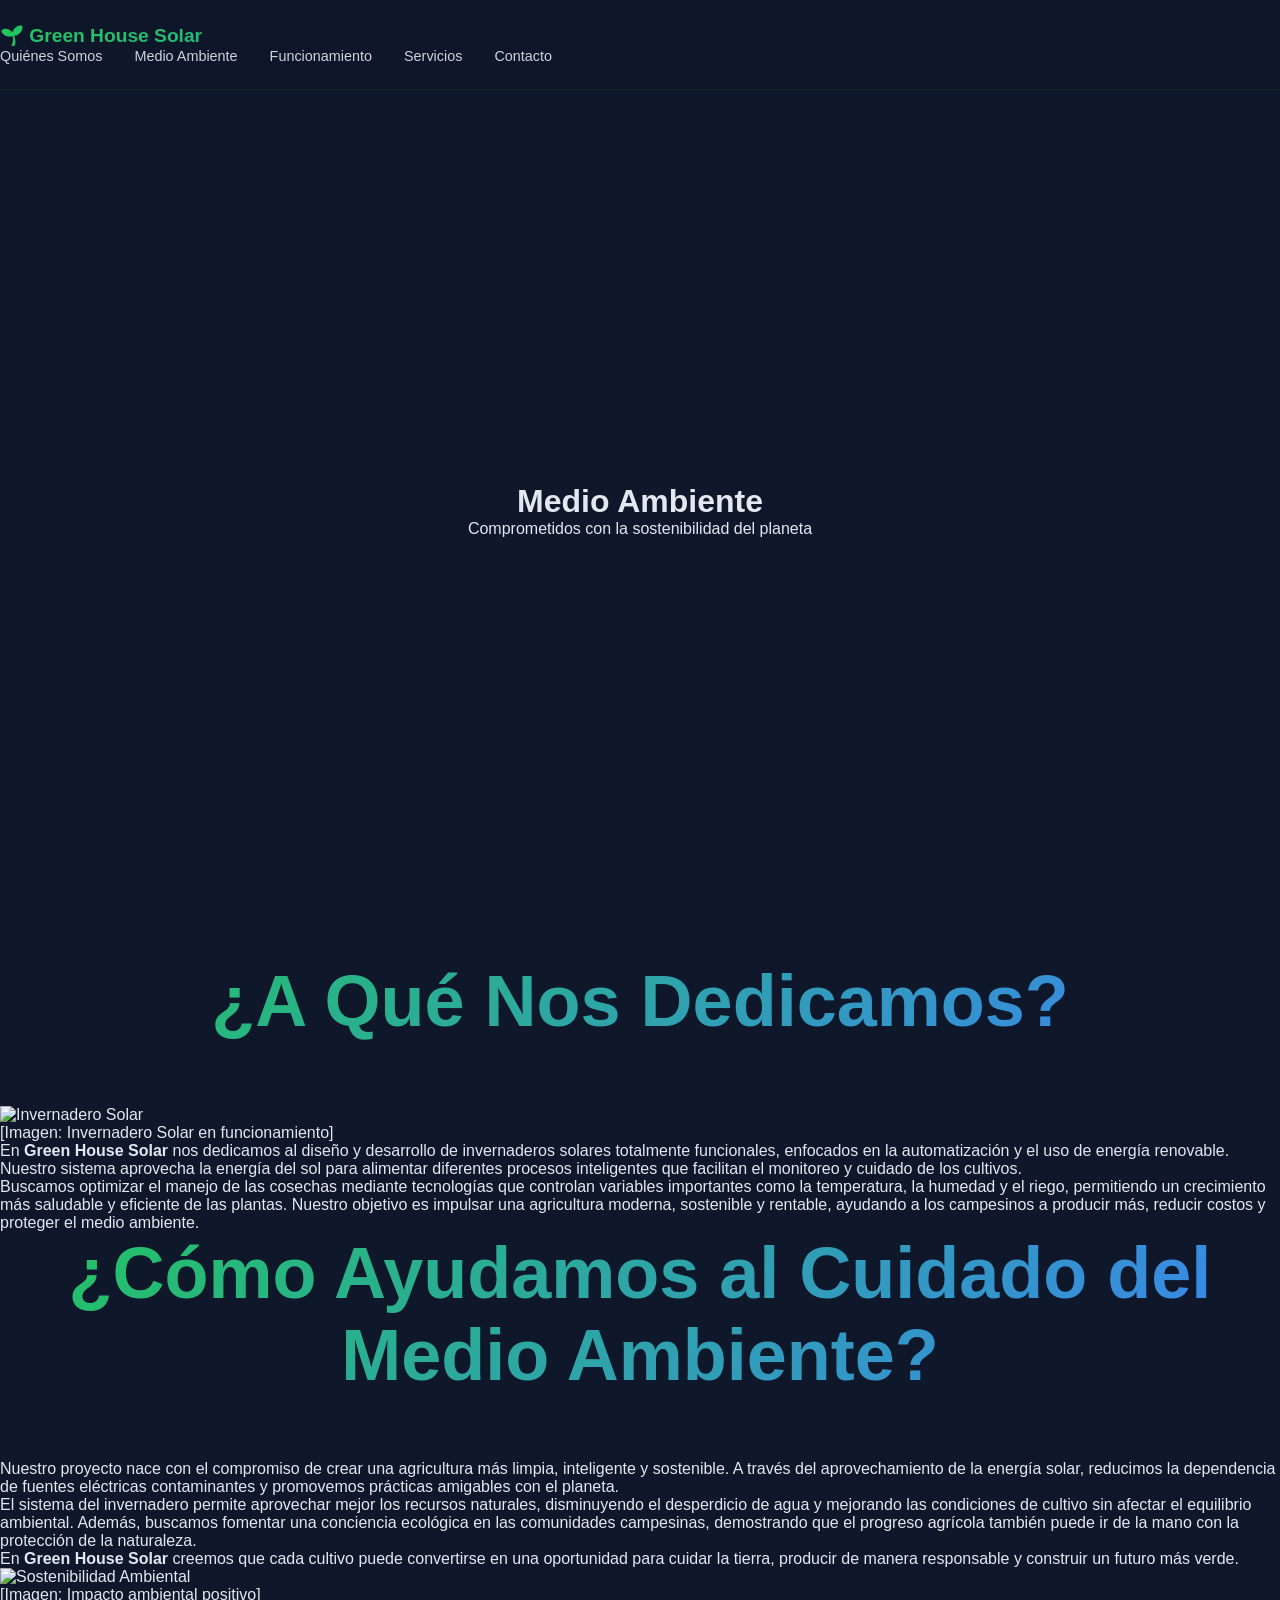
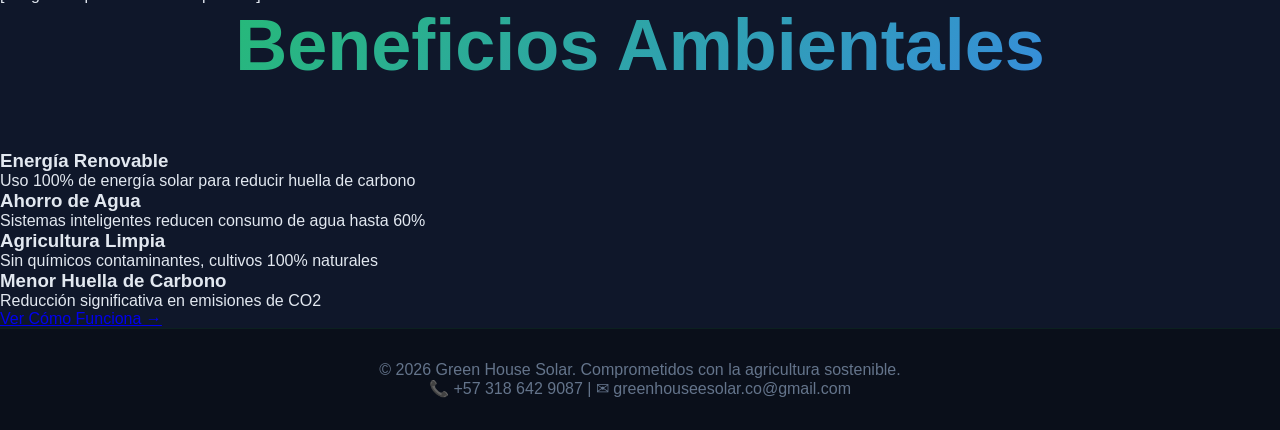
==== ambiente.html @ db1b5a1b "summary" ====
<!DOCTYPE html>
<html lang="es">
<head>
    <meta charset="UTF-8">
    <meta name="viewport" content="width=device-width, initial-scale=1.0">
    <title>Green House Solar - Medio Ambiente</title>
    <link rel="stylesheet" href="css/premium-style.css">
</head>
<body>
    <!-- Navbar -->
    <nav class="navbar">
        <div class="container">
            <div class="logo">🌱 Green House Solar</div>
            <ul class="nav-links">
                <li><a href="index.html">Quiénes Somos</a></li>
                <li><a href="ambiente.html" class="active">Medio Ambiente</a></li>
                <li><a href="funcionamiento.html">Funcionamiento</a></li>
                <li><a href="servicios.html">Servicios</a></li>
                <li><a href="contacto.html">Contacto</a></li>
            </ul>
        </div>
    </nav>

    <!-- Header -->
    <header class="hero">
        <div class="container">
            <div class="hero-content">
                <h1>Medio Ambiente</h1>
                <p class="tagline">Comprometidos con la sostenibilidad del planeta</p>
            </div>
        </div>
    </header>

    <!-- Sección Principal -->
    <main class="main-content">
        <!-- Sección 1: ¿A Qué Nos Dedicamos? -->
        <section class="section ambiente">
            <div class="container">
                <div class="section-title">
                    <h2>¿A Qué Nos Dedicamos?</h2>
                </div>
                
                <div class="content-grid">
                    <!-- Imagen -->
                    <div class="image-placeholder">
                        <img src="assets/invernadero-solar.jpg" alt="Invernadero Solar">
                        <p class="placeholder-text">[Imagen: Invernadero Solar en funcionamiento]</p>
                    </div>

                    <!-- Contenido -->
                    <div class="text-content">
                        <p>
                            En <strong>Green House Solar</strong> nos dedicamos al diseño y desarrollo de invernaderos solares 
                            totalmente funcionales, enfocados en la automatización y el uso de energía renovable. Nuestro sistema 
                            aprovecha la energía del sol para alimentar diferentes procesos inteligentes que facilitan el monitoreo 
                            y cuidado de los cultivos.
                        </p>
                        <p>
                            Buscamos optimizar el manejo de las cosechas mediante tecnologías que controlan variables importantes 
                            como la temperatura, la humedad y el riego, permitiendo un crecimiento más saludable y eficiente de 
                            las plantas. Nuestro objetivo es impulsar una agricultura moderna, sostenible y rentable, ayudando a 
                            los campesinos a producir más, reducir costos y proteger el medio ambiente.
                        </p>
                    </div>
                </div>
            </div>
        </section>

        <!-- Sección 2: Cuidado Ambiental -->
        <section class="section cuidado-ambiental">
            <div class="container">
                <div class="section-title">
                    <h2>¿Cómo Ayudamos al Cuidado del Medio Ambiente?</h2>
                </div>
                
                <div class="content-grid reverse">
                    <!-- Contenido -->
                    <div class="text-content">
                        <p>
                            Nuestro proyecto nace con el compromiso de crear una agricultura más limpia, inteligente y sostenible. 
                            A través del aprovechamiento de la energía solar, reducimos la dependencia de fuentes eléctricas 
                            contaminantes y promovemos prácticas amigables con el planeta.
                        </p>
                        <p>
                            El sistema del invernadero permite aprovechar mejor los recursos naturales, disminuyendo el desperdicio 
                            de agua y mejorando las condiciones de cultivo sin afectar el equilibrio ambiental. Además, buscamos 
                            fomentar una conciencia ecológica en las comunidades campesinas, demostrando que el progreso agrícola 
                            también puede ir de la mano con la protección de la naturaleza.
                        </p>
                        <p>
                            En <strong>Green House Solar</strong> creemos que cada cultivo puede convertirse en una oportunidad 
                            para cuidar la tierra, producir de manera responsable y construir un futuro más verde.
                        </p>
                    </div>

                    <!-- Imagen -->
                    <div class="image-placeholder">
                        <img src="assets/sostenibilidad.jpg" alt="Sostenibilidad Ambiental">
                        <p class="placeholder-text">[Imagen: Impacto ambiental positivo]</p>
                    </div>
                </div>
            </div>
        </section>

        <!-- Beneficios Ambientales -->
        <section class="section beneficios">
            <div class="container">
                <div class="section-title">
                    <h2>Beneficios Ambientales</h2>
                </div>
                
                <div class="benefits-grid">
                    <div class="benefit-card verde">
                        <h3>Energía Renovable</h3>
                        <p>Uso 100% de energía solar para reducir huella de carbono</p>
                    </div>
                    <div class="benefit-card azul">
                        <h3>Ahorro de Agua</h3>
                        <p>Sistemas inteligentes reducen consumo de agua hasta 60%</p>
                    </div>
                    <div class="benefit-card amarillo">
                        <h3>Agricultura Limpia</h3>
                        <p>Sin químicos contaminantes, cultivos 100% naturales</p>
                    </div>
                    <div class="benefit-card verde">
                        <h3>Menor Huella de Carbono</h3>
                        <p>Reducción significativa en emisiones de CO2</p>
                    </div>
                </div>
            </div>
        </section>

        <!-- CTA Button -->
        <section class="cta-section">
            <div class="container">
                <a href="funcionamiento.html" class="cta-button">Ver Cómo Funciona &rarr;</a>
            </div>
        </section>
    </main>

    <!-- Footer -->
    <footer class="footer">
        <div class="container">
            <p>&copy; 2026 Green House Solar. Comprometidos con la agricultura sostenible.</p>
            <p>&#128222; +57 318 642 9087 | &#9993; greenhouseesolar.co@gmail.com</p>
        </div>
    </footer>
</body>
</html>
---- css/premium-style.css ----
/* ============================================
   RESET Y BASE
   ============================================ */

* {
    margin: 0;
    padding: 0;
    box-sizing: border-box;
}

html {
    scroll-behavior: smooth;
}

body {
    font-family: 'Segoe UI', Tahoma, Geneva, Verdana, sans-serif;
    background-color: #0f172a;
    color: #e2e8f0;
    overflow-x: hidden;
}

:root {
    --color-verde: #22c55e;
    --color-azul: #3b82f6;
    --color-amarillo: #eab308;
    --dark-bg: #0f172a;
    --card-bg: rgba(30, 41, 59, 0.8);
}

/* ============================================
   GREENHOUSE 3D (Fijo)
   ============================================ */

.greenhouse-3d {
    position: fixed;
    right: 0;
    top: 50%;
    transform: translateY(-50%);
    width: 400px;
    height: 400px;
    z-index: 1;
    opacity: 0.15;
    pointer-events: none;
}

.greenhouse-container {
    position: relative;
    width: 100%;
    height: 100%;
}

.greenhouse-body {
    position: absolute;
    width: 250px;
    height: 300px;
    background: linear-gradient(135deg, var(--color-verde) 0%, var(--color-azul) 100%);
    border-radius: 50% 50% 0 0;
    left: 50%;
    top: 50%;
    transform: translate(-50%, -50%);
    opacity: 0.3;
}

/* Animación del invernadero con el scroll */
body.section-1 .greenhouse-3d { opacity: 0.05; }
body.section-2 .greenhouse-3d { opacity: 0.1; }
body.section-3 .greenhouse-3d { opacity: 0.15; }
body.section-4 .greenhouse-3d { opacity: 0.2; }
body.section-5 .greenhouse-3d { opacity: 0.25; }
body.section-6 .greenhouse-3d { opacity: 0.3; }
body.section-7 .greenhouse-3d { opacity: 0.35; }

/* ============================================
   NAVBAR
   ============================================ */

.navbar {
    position: fixed;
    top: 0;
    left: 0;
    width: 100%;
    padding: 1.5rem 0;
    background: rgba(15, 23, 42, 0.95);
    backdrop-filter: blur(10px);
    z-index: 999;
    border-bottom: 1px solid rgba(34, 197, 94, 0.1);
}

.nav-container {
    max-width: 1400px;
    margin: 0 auto;
    padding: 0 40px;
    display: flex;
    justify-content: space-between;
    align-items: center;
}

.logo {
    font-size: 1.2rem;
    font-weight: 700;
    background: linear-gradient(135deg, var(--color-verde), var(--color-azul));
    -webkit-background-clip: text;
    -webkit-text-fill-color: transparent;
    background-clip: text;
}

.nav-links {
    display: flex;
    list-style: none;
    gap: 2rem;
}

.nav-links a {
    color: #cbd5e1;
    text-decoration: none;
    font-size: 0.9rem;
    transition: color 0.3s ease;
    position: relative;
}

.nav-links a:hover {
    color: var(--color-verde);
}

.nav-links a::after {
    content: '';
    position: absolute;
    bottom: -5px;
    left: 0;
    width: 0;
    height: 2px;
    background: linear-gradient(90deg, var(--color-verde), var(--color-azul));
    transition: width 0.3s ease;
}

.nav-links a:hover::after {
    width: 100%;
}

/* ============================================
   HERO SECTION
   ============================================ */

.hero {
    position: relative;
    height: 100vh;
    display: flex;
    align-items: center;
    justify-content: center;
    overflow: hidden;
    margin-top: 60px;
}

.hero-background {
    position: absolute;
    top: 0;
    left: 0;
    width: 100%;
    height: 100%;
    z-index: 0;
}

.hero-video {
    position: absolute;
    width: 100%;
    height: 100%;
    object-fit: cover;
    opacity: 0.4;
}

.hero-overlay {
    position: absolute;
    width: 100%;
    height: 100%;
    background: radial-gradient(ellipse at center, rgba(34, 197, 94, 0.05) 0%, rgba(15, 23, 42, 0.9) 100%);
}

.particles {
    position: absolute;
    width: 100%;
    height: 100%;
    overflow: hidden;
}

.particle {
    position: absolute;
    width: 4px;
    height: 4px;
    background: var(--color-verde);
    border-radius: 50%;
    animation: float 8s infinite ease-in-out;
    opacity: 0.6;
}

@keyframes float {
    0%, 100% { transform: translateY(0px) translateX(0px); opacity: 0; }
    10% { opacity: 0.6; }
    90% { opacity: 0.6; }
    100% { transform: translateY(-100px) translateX(20px); opacity: 0; }
}

.hero-content {
    position: relative;
    z-index: 10;
    text-align: center;
    animation: fadeInUp 1s ease-out;
}

@keyframes fadeInUp {
    from {
        opacity: 0;
        transform: translateY(30px);
    }
    to {
        opacity: 1;
        transform: translateY(0);
    }
}

.hero-title {
    font-size: 5rem;
    font-weight: 900;
    background: linear-gradient(135deg, var(--color-verde), var(--color-azul), var(--color-amarillo));
    -webkit-background-clip: text;
    -webkit-text-fill-color: transparent;
    background-clip: text;
    margin-bottom: 1rem;
    text-shadow: 0 0 30px rgba(34, 197, 94, 0.2);
    letter-spacing: 2px;
}

.hero-subtitle {
    font-size: 1.5rem;
    color: #cbd5e1;
    margin-bottom: 2rem;
    max-width: 700px;
    margin-left: auto;
    margin-right: auto;
    font-weight: 300;
}

.hero-button {
    padding: 1rem 2.5rem;
    font-size: 1rem;
    background: linear-gradient(135deg, var(--color-verde), var(--color-azul));
    border: none;
    border-radius: 50px;
    color: white;
    font-weight: 600;
    cursor: pointer;
    transition: transform 0.3s ease, box-shadow 0.3s ease;
    box-shadow: 0 0 30px rgba(34, 197, 94, 0.3);
}

.hero-button:hover {
    transform: translateY(-3px);
    box-shadow: 0 0 50px rgba(34, 197, 94, 0.5);
}

/* ============================================
   QUIÉNES SOMOS SECTION
   ============================================ */

.quienes-section {
    min-height: 100vh;
    display: flex;
    align-items: center;
    justify-content: center;
    padding: 4rem 2rem;
    background: linear-gradient(180deg, #0f172a 0%, #1a1f3a 100%);
}

.quienes-container {
    max-width: 1400px;
    display: grid;
    grid-template-columns: 1fr 1fr;
    gap: 4rem;
    align-items: center;
}

.quienes-image {
    position: relative;
    height: 500px;
}

.greenhouse-img {
    width: 100%;
    height: 100%;
    object-fit: cover;
    border-radius: 10px;
    box-shadow: 0 0 40px rgba(34, 197, 94, 0.2);
}

.quienes-content {
    display: flex;
    flex-direction: column;
    gap: 2rem;
}

.question-box {
    padding: 2rem;
    background: rgba(30, 41, 59, 0.6);
    border-left: 4px solid var(--color-verde);
    border-radius: 8px;
    cursor: pointer;
    transition: all 0.3s ease;
    max-height: 0;
    overflow: hidden;
    opacity: 0.6;
}

.question-box.active {
    max-height: 500px;
    opacity: 1;
    background: rgba(34, 197, 94, 0.1);
    border-left-color: var(--color-azul);
}

.question-box h2 {
    font-size: 1.8rem;
    margin-bottom: 1rem;
    color: var(--color-verde);
}

.question-box p {
    line-height: 1.8;
    color: #cbd5e1;
}

/* ============================================
   MEDIO AMBIENTE SECTION (Ecosistema)
   ============================================ */

.ambiente-section {
    min-height: 100vh;
    display: flex;
    flex-direction: column;
    align-items: center;
    justify-content: center;
    padding: 4rem 2rem;
    background: linear-gradient(180deg, #1a1f3a 0%, #0f172a 100%);
}

.section-title {
    font-size: 3rem;
    font-weight: 700;
    background: linear-gradient(135deg, var(--color-verde), var(--color-azul));
    -webkit-background-clip: text;
    -webkit-text-fill-color: transparent;
    background-clip: text;
    margin-bottom: 4rem;
    text-align: center;
}

.ecosystem {
    position: relative;
    width: 600px;
    height: 600px;
    margin: 0 auto;
}

.ecosystem-center {
    position: absolute;
    top: 50%;
    left: 50%;
    transform: translate(-50%, -50%);
    width: 120px;
    height: 120px;
    background: rgba(34, 197, 94, 0.2);
    border: 2px solid var(--color-verde);
    border-radius: 50%;
    display: flex;
    align-items: center;
    justify-content: center;
    font-size: 3rem;
    z-index: 10;
    box-shadow: 0 0 30px rgba(34, 197, 94, 0.3);
    animation: pulse 2s infinite;
}

@keyframes pulse {
    0%, 100% { box-shadow: 0 0 30px rgba(34, 197, 94, 0.3); }
    50% { box-shadow: 0 0 60px rgba(34, 197, 94, 0.6); }
}

.ecosystem-circle {
    position: absolute;
    width: 140px;
    height: 140px;
    background: rgba(59, 130, 246, 0.1);
    border: 2px solid var(--color-azul);
    border-radius: 50%;
    display: flex;
    flex-direction: column;
    align-items: center;
    justify-content: center;
    text-align: center;
    cursor: pointer;
    transition: all 0.3s ease;
    font-size: 0.9rem;
}

.ecosystem-circle:hover {
    background: rgba(34, 197, 94, 0.2);
    border-color: var(--color-verde);
    box-shadow: 0 0 30px rgba(34, 197, 94, 0.4);
    transform: scale(1.1);
}

.circle-1 { top: -50px; left: 50%; transform: translateX(-50%); }
.circle-2 { right: -50px; top: 50%; transform: translateY(-50%); }
.circle-3 { bottom: -50px; left: 50%; transform: translateX(-50%); }
.circle-4 { left: -50px; top: 50%; transform: translateY(-50%); }

.percentage {
    display: block;
    font-size: 1.5rem;
    font-weight: 700;
    color: var(--color-verde);
    margin-top: 0.5rem;
}

.ecosystem-lines {
    position: absolute;
    width: 100%;
    height: 100%;
    top: 0;
    left: 0;
    z-index: 1;
}

.ecosystem-lines line {
    stroke-width: 2;
    animation: flowAnimation 3s infinite;
}

@keyframes flowAnimation {
    0%, 100% { opacity: 0.3; }
    50% { opacity: 0.8; }
}

/* ============================================
   FUNCIONAMIENTO SECTION (Timeline)
   ============================================ */

.funcionamiento-section {
    min-height: 100vh;
    display: flex;
    flex-direction: column;
    align-items: center;
    justify-content: center;
    padding: 4rem 2rem;
    background: linear-gradient(180deg, #0f172a 0%, #1a1f3a 100%);
}

.process-timeline {
    display: flex;
    align-items: center;
    justify-content: center;
    flex-wrap: wrap;
    gap: 1rem;
    max-width: 1400px;
    margin: 0 auto;
}

.process-step {
    width: 140px;
    padding: 2rem 1rem;
    background: rgba(30, 41, 59, 0.6);
    border: 2px solid var(--color-azul);
    border-radius: 12px;
    text-align: center;
    cursor: pointer;
    transition: all 0.3s ease;
}

.process-step:hover {
    background: rgba(34, 197, 94, 0.2);
    border-color: var(--color-verde);
    transform: translateY(-10px);
    box-shadow: 0 0 30px rgba(34, 197, 94, 0.3);
}

.step-icon {
    font-size: 2rem;
    display: block;
    margin-bottom: 0.5rem;
}

.process-step h3 {
    font-size: 0.9rem;
    margin-bottom: 0.5rem;
    color: var(--color-verde);
}

.process-step p {
    font-size: 0.8rem;
    color: #cbd5e1;
}

.process-connector {
    width: 30px;
    height: 3px;
    background: linear-gradient(90deg, var(--color-verde), var(--color-azul));
    flex-shrink: 0;
}

/* ============================================
   SERVICIOS SECTION (Hexágonos)
   ============================================ */

.servicios-section {
    min-height: 100vh;
    display: flex;
    flex-direction: column;
    align-items: center;
    justify-content: center;
    padding: 4rem 2rem;
    background: linear-gradient(180deg, #1a1f3a 0%, #0f172a 100%);
}

.hexagon-grid {
    position: relative;
    width: 600px;
    height: 600px;
    margin: 0 auto;
}

.hexagon {
    position: absolute;
    width: 120px;
    height: 140px;
    cursor: pointer;
    transition: all 0.3s ease;
}

.hex-inner,
.hex-inner-center {
    width: 100%;
    height: 100%;
    background: linear-gradient(135deg, rgba(34, 197, 94, 0.1), rgba(59, 130, 246, 0.1));
    border: 2px solid var(--color-azul);
    border-radius: 10px;
    display: flex;
    flex-direction: column;
    align-items: center;
    justify-content: center;
    text-align: center;
    position: relative;
}

.hexagon:hover .hex-inner,
.hexagon:hover .hex-inner-center {
    background: linear-gradient(135deg, rgba(34, 197, 94, 0.3), rgba(59, 130, 246, 0.3));
    border-color: var(--color-verde);
    box-shadow: 0 0 30px rgba(34, 197, 94, 0.4);
}

.hex-icon {
    font-size: 2rem;
    margin-bottom: 0.5rem;
}

.hex-title {
    font-size: 0.9rem;
    color: var(--color-verde);
    font-weight: 600;
}

.hex-center {
    top: 50%;
    left: 50%;
    transform: translate(-50%, -50%);
    z-index: 10;
}

.hex-1 { top: 0; left: 50%; transform: translateX(-50%); }
.hex-2 { top: 25%; right: 0; }
.hex-3 { top: 75%; right: 0; }
.hex-4 { bottom: 0; left: 50%; transform: translateX(-50%); }
.hex-5 { top: 75%; left: 0; }
.hex-6 { top: 25%; left: 0; }

/* ============================================
   IMPACTO SECTION
   ============================================ */

.impacto-section {
    min-height: 100vh;
    display: flex;
    flex-direction: column;
    align-items: center;
    justify-content: center;
    padding: 4rem 2rem;
    background: linear-gradient(180deg, #0f172a 0%, #1a1f3a 100%);
}

.impact-grid {
    display: grid;
    grid-template-columns: repeat(auto-fit, minmax(250px, 1fr));
    gap: 2rem;
    max-width: 1200px;
    margin: 0 auto;
}

.impact-card {
    padding: 3rem 2rem;
    background: rgba(30, 41, 59, 0.6);
    border: 2px solid var(--color-verde);
    border-radius: 12px;
    text-align: center;
    transition: all 0.3s ease;
}

.impact-card:hover {
    background: rgba(34, 197, 94, 0.1);
    transform: translateY(-10px);
    box-shadow: 0 0 40px rgba(34, 197, 94, 0.3);
}

.impact-number {
    display: block;
    font-size: 3.5rem;
    font-weight: 900;
    background: linear-gradient(135deg, var(--color-verde), var(--color-azul));
    -webkit-background-clip: text;
    -webkit-text-fill-color: transparent;
    background-clip: text;
    margin-bottom: 1rem;
}

.unit {
    font-size: 1.5rem;
}

.impact-card p {
    font-size: 1.1rem;
    color: #cbd5e1;
}

/* ============================================
   CONTACTO SECTION
   ============================================ */

.contacto-section {
    min-height: 100vh;
    display: flex;
    align-items: center;
    justify-content: center;
    padding: 4rem 2rem;
    background: linear-gradient(180deg, #1a1f3a 0%, #0f172a 100%);
    position: relative;
    overflow: hidden;
}

.contacto-background {
    position: absolute;
    top: 0;
    left: 0;
    width: 100%;
    height: 100%;
    background: url('data:image/svg+xml,<svg xmlns="http://www.w3.org/2000/svg" viewBox="0 0 1200 800"><defs><pattern id="grid" width="40" height="40" patternUnits="userSpaceOnUse"><path d="M 40 0 L 0 0 0 40" fill="none" stroke="rgba(34,197,94,0.03)" stroke-width="1"/></pattern></defs><rect width="1200" height="800" fill="url(%23grid)"/></svg>');
    z-index: 0;
    opacity: 0.5;
}

.contacto-container {
    max-width: 1200px;
    display: grid;
    grid-template-columns: 1fr 1fr;
    gap: 4rem;
    z-index: 10;
    position: relative;
}

.contacto-info h2 {
    font-size: 2.5rem;
    margin-bottom: 2rem;
    background: linear-gradient(135deg, var(--color-verde), var(--color-azul));
    -webkit-background-clip: text;
    -webkit-text-fill-color: transparent;
    background-clip: text;
}

.info-item {
    display: flex;
    gap: 1rem;
    margin-bottom: 2rem;
    padding: 1rem;
    background: rgba(30, 41, 59, 0.6);
    border-radius: 8px;
    transition: all 0.3s ease;
}

.info-item:hover {
    background: rgba(34, 197, 94, 0.1);
    transform: translateX(10px);
}

.info-icon {
    font-size: 1.8rem;
    flex-shrink: 0;
}

.info-label {
    font-size: 0.9rem;
    color: #94a3b8;
    margin-bottom: 0.3rem;
}

.info-value {
    font-size: 1rem;
    color: var(--color-verde);
    font-weight: 600;
}

.contacto-form-container {
    background: rgba(30, 41, 59, 0.4);
    backdrop-filter: blur(10px);
    border: 1px solid rgba(34, 197, 94, 0.2);
    border-radius: 12px;
    padding: 2rem;
}

.contacto-form {
    display: flex;
    flex-direction: column;
    gap: 1rem;
}

.contacto-form input,
.contacto-form textarea {
    padding: 1rem;
    background: rgba(15, 23, 42, 0.6);
    border: 1px solid rgba(34, 197, 94, 0.3);
    border-radius: 8px;
    color: #e2e8f0;
    font-family: inherit;
    font-size: 1rem;
    transition: all 0.3s ease;
}

.contacto-form input::placeholder,
.contacto-form textarea::placeholder {
    color: #64748b;
}

.contacto-form input:focus,
.contacto-form textarea:focus {
    outline: none;
    background: rgba(34, 197, 94, 0.1);
    border-color: var(--color-verde);
    box-shadow: 0 0 15px rgba(34, 197, 94, 0.2);
}

.form-submit {
    padding: 1rem;
    background: linear-gradient(135deg, var(--color-verde), var(--color-azul));
    border: none;
    border-radius: 8px;
    color: white;
    font-weight: 600;
    cursor: pointer;
    transition: all 0.3s ease;
    margin-top: 1rem;
}

.form-submit:hover {
    transform: translateY(-3px);
    box-shadow: 0 0 30px rgba(34, 197, 94, 0.3);
}

/* ============================================
   FOOTER
   ============================================ */

.footer {
    padding: 2rem;
    background: #0a0f1a;
    border-top: 1px solid rgba(34, 197, 94, 0.1);
    text-align: center;
    color: #64748b;
}

/* ============================================
   RESPONSIVE
   ============================================ */

@media (max-width: 768px) {
    .hero-title {
        font-size: 2.5rem;
    }

    .quienes-container {
        grid-template-columns: 1fr;
    }

    .hexagon-grid {
        width: 400px;
        height: 400px;
    }

    .contacto-container {
        grid-template-columns: 1fr;
        gap: 2rem;
    }

    .nav-links {
        gap: 1rem;
    }
}
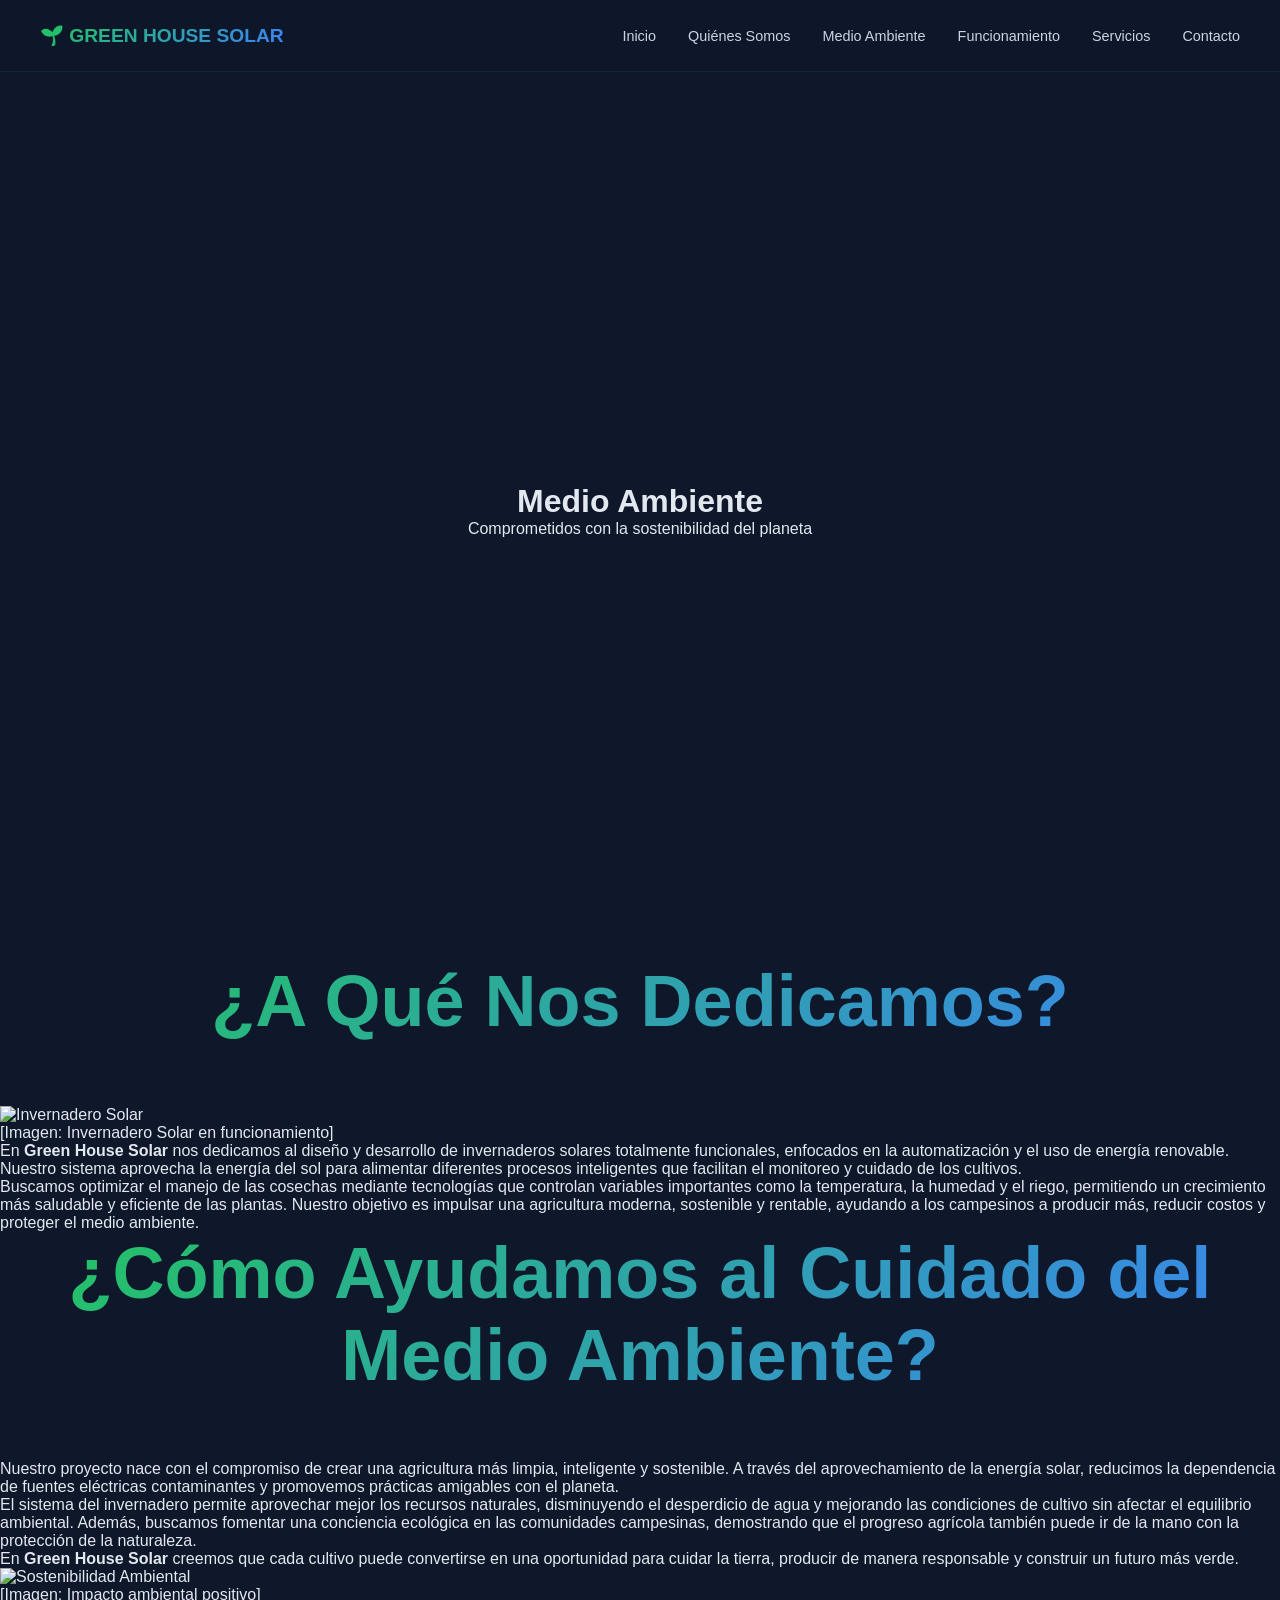
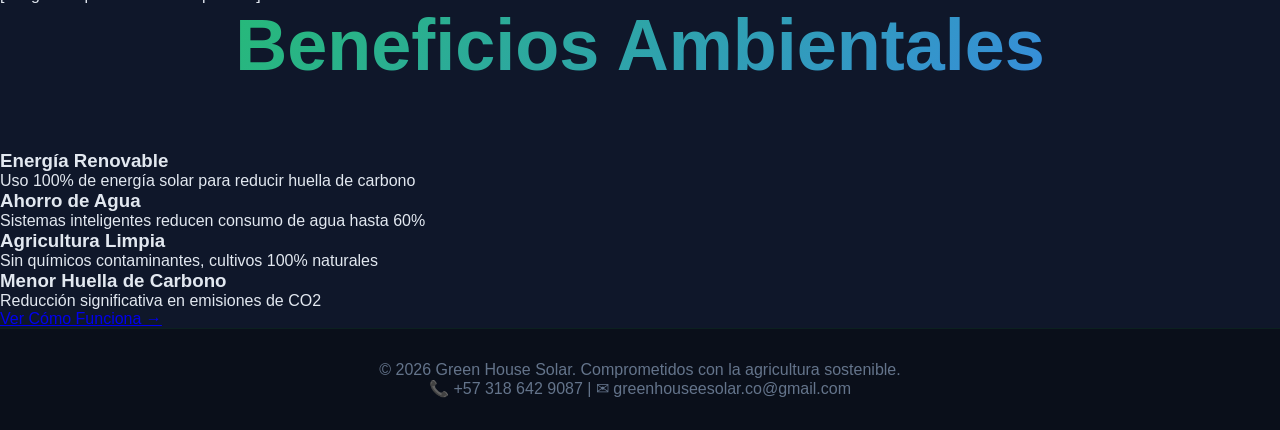
==== commit cb6c8b2f: "summary" ====
--- a/ambiente.html
+++ b/ambiente.html
@@ -3,23 +3,25 @@
 <head>
     <meta charset="UTF-8">
     <meta name="viewport" content="width=device-width, initial-scale=1.0">
-    <title>Green House Solar - Medio Ambiente</title>
+    <title>Green House Solar - Innovación Agrícola</title>
     <link rel="stylesheet" href="css/premium-style.css">
 </head>
 <body>
-    <!-- Navbar -->
+    <!-- Navigation -->
     <nav class="navbar">
-        <div class="container">
-            <div class="logo">🌱 Green House Solar</div>
+        <div class="nav-container">
+            <div class="logo">🌱 GREEN HOUSE SOLAR</div>
             <ul class="nav-links">
-                <li><a href="index.html">Quiénes Somos</a></li>
-                <li><a href="ambiente.html" class="active">Medio Ambiente</a></li>
+                <li><a href="index.html">Inicio</a></li>
+                <li><a href="quienes-somos.html">Quiénes Somos</a></li>
+                <li><a href="ambiente.html">Medio Ambiente</a></li>
                 <li><a href="funcionamiento.html">Funcionamiento</a></li>
                 <li><a href="servicios.html">Servicios</a></li>
                 <li><a href="contacto.html">Contacto</a></li>
             </ul>
         </div>
     </nav>
+
 
     <!-- Header -->
     <header class="hero">
--- a/css/premium-style.css
+++ b/css/premium-style.css
@@ -22,7 +22,7 @@
 :root {
     --color-verde: #22c55e;
     --color-azul: #3b82f6;
-    --color-amarillo: #eab308;
+    --color-beige: #f3f4f6;
     --dark-bg: #0f172a;
     --card-bg: rgba(30, 41, 59, 0.8);
 }
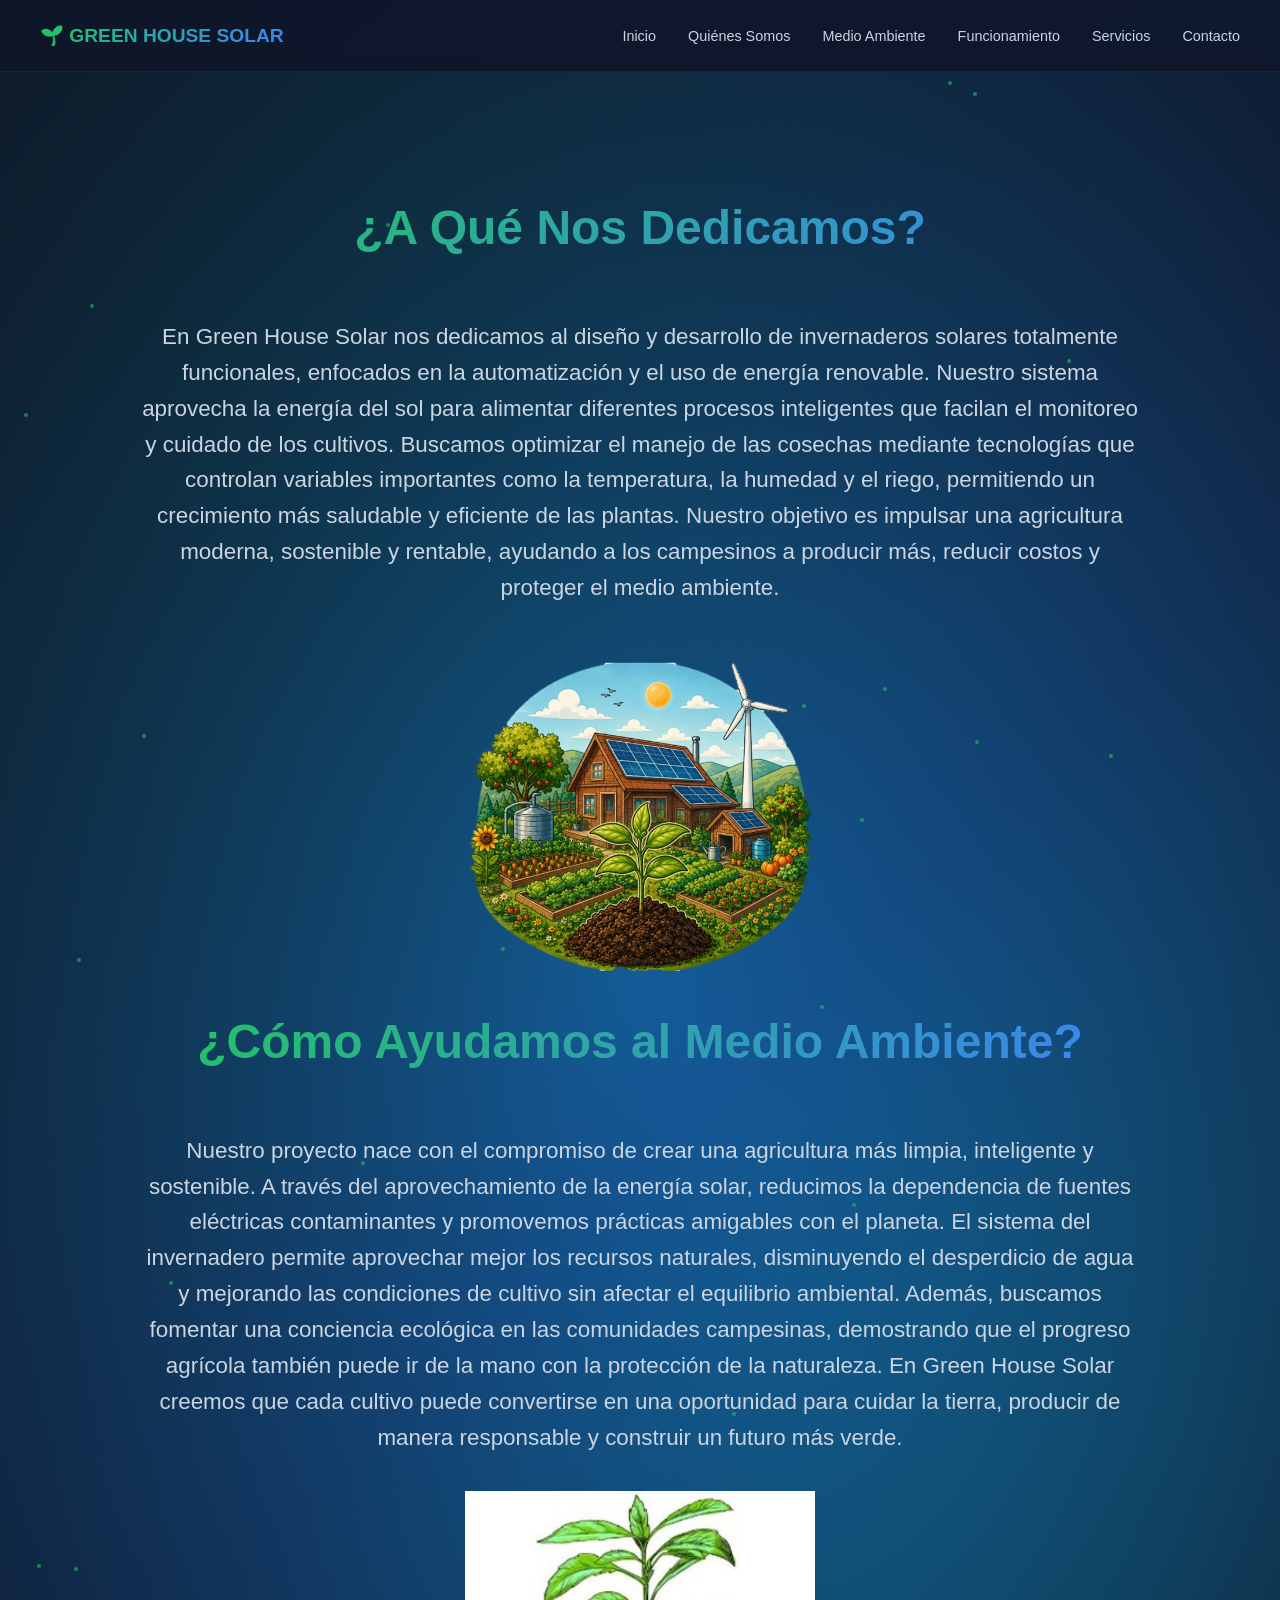
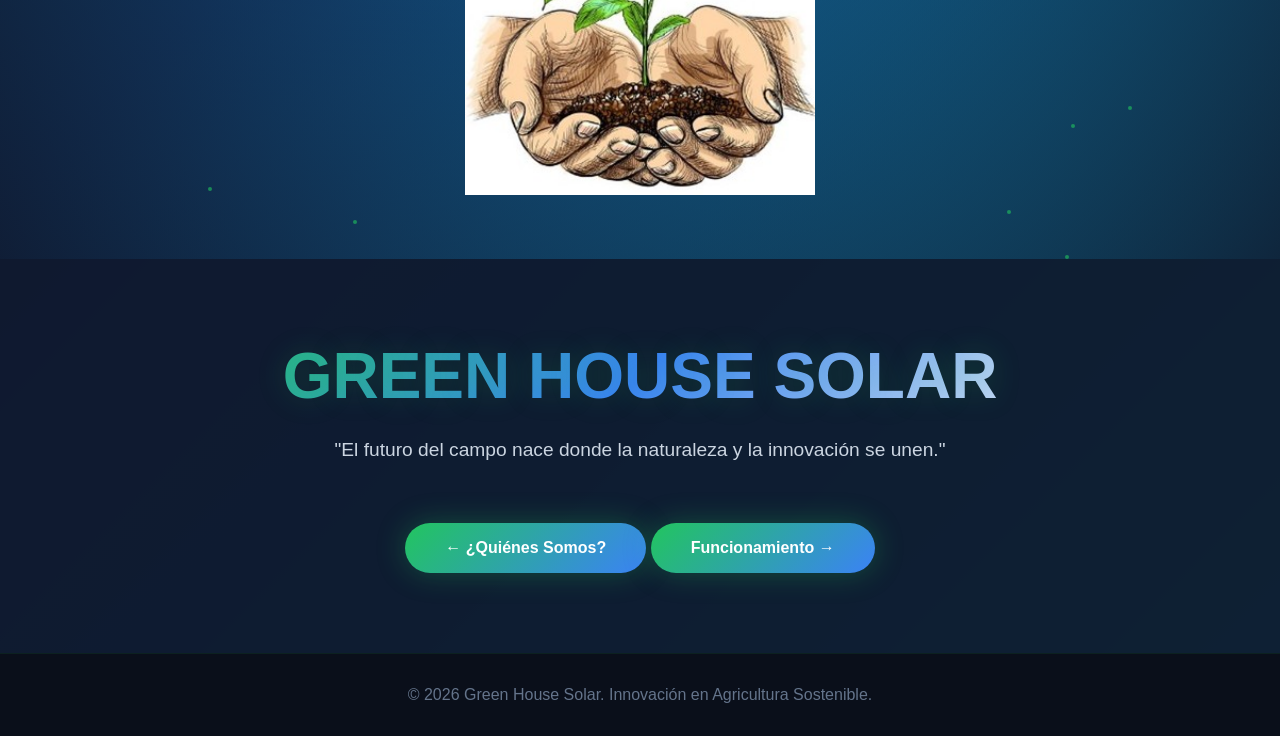
==== commit 9dfa43a5: "summary" ====
--- a/ambiente.html
+++ b/ambiente.html
@@ -22,130 +22,54 @@
         </div>
     </nav>
 
+    <!-- SECCIÓN 1: HERO -->
+    <section class="hero">
+        <div class="hero-background">
+            <div class="hero-overlay"></div>
+            <div class="particles"></div>
+        </div>
 
-    <!-- Header -->
-    <header class="hero">
-        <div class="container">
-            <div class="hero-content">
-                <h1>Medio Ambiente</h1>
-                <p class="tagline">Comprometidos con la sostenibilidad del planeta</p>
-            </div>
+<div class="hero-content">
+    <h2 class="section-title"> ¿A Qué Nos Dedicamos?</h2>
+<p class="hero-subtitle">
+En Green House Solar nos dedicamos al diseño y desarrollo de invernaderos solares totalmente funcionales, enfocados en la automatización y el uso de energía renovable. Nuestro sistema aprovecha la energía del sol para alimentar diferentes procesos inteligentes que facilan el monitoreo y cuidado de los cultivos.
+Buscamos optimizar el manejo de las cosechas mediante tecnologías que controlan variables importantes como la temperatura, la humedad y el riego, permitiendo un crecimiento más saludable y eficiente de las plantas. Nuestro objetivo es impulsar una agricultura moderna, sostenible y rentable, ayudando a los campesinos a producir más, reducir costos y proteger el medio ambiente. 
+    </p>
+<br></br>
+ <img src="img/sol.png" alt="Campesino" class="quienes-img">
+ <br></br>
+  <div class="hero-content">
+    <h3 class="section-title">¿Cómo Ayudamos al Medio Ambiente?</h3>
+
+        <p class="hero-subtitle">
+Nuestro proyecto nace con el compromiso de crear una agricultura más limpia, inteligente y sostenible. A través del aprovechamiento de la energía solar, reducimos la dependencia de fuentes eléctricas contaminantes y promovemos prácticas amigables con el planeta.
+El sistema del invernadero permite aprovechar mejor los recursos naturales, disminuyendo el desperdicio de agua y mejorando las condiciones de cultivo sin afectar el equilibrio ambiental. Además, buscamos fomentar una conciencia ecológica en las comunidades campesinas, demostrando que el progreso agrícola también puede ir de la mano con la protección de la naturaleza.
+En Green House Solar creemos que cada cultivo puede convertirse en una oportunidad para cuidar la tierra, producir de manera responsable y construir un futuro más verde.         </p>
+ <br></br>
+        <img src="img/planta.jpg" alt="Propósito Green House Solar" class="quienes-img">
+    </div>
+</div>
+    </section>
+ <section class="info-section">
+    <div class="info-container">
+   
+           
+                   <div class="hero-content">
+        <div class="hero-content">
+            <h3 class="hero-title">GREEN HOUSE SOLAR</h3>
+            <p class="hero-subtitle">"El futuro del campo nace donde la naturaleza y la innovación se unen."</p>
+                <br></br>
+             <button class="hero-button" onclick="window.location.href='quienes-somos.html'">← ¿Quiénes Somos?</button>
+            <button class="hero-button" onclick="window.location.href='funcionamiento.html'">Funcionamiento →</button>
         </div>
-    </header>
-
-    <!-- Sección Principal -->
-    <main class="main-content">
-        <!-- Sección 1: ¿A Qué Nos Dedicamos? -->
-        <section class="section ambiente">
-            <div class="container">
-                <div class="section-title">
-                    <h2>¿A Qué Nos Dedicamos?</h2>
-                </div>
-                
-                <div class="content-grid">
-                    <!-- Imagen -->
-                    <div class="image-placeholder">
-                        <img src="assets/invernadero-solar.jpg" alt="Invernadero Solar">
-                        <p class="placeholder-text">[Imagen: Invernadero Solar en funcionamiento]</p>
-                    </div>
-
-                    <!-- Contenido -->
-                    <div class="text-content">
-                        <p>
-                            En <strong>Green House Solar</strong> nos dedicamos al diseño y desarrollo de invernaderos solares 
-                            totalmente funcionales, enfocados en la automatización y el uso de energía renovable. Nuestro sistema 
-                            aprovecha la energía del sol para alimentar diferentes procesos inteligentes que facilitan el monitoreo 
-                            y cuidado de los cultivos.
-                        </p>
-                        <p>
-                            Buscamos optimizar el manejo de las cosechas mediante tecnologías que controlan variables importantes 
-                            como la temperatura, la humedad y el riego, permitiendo un crecimiento más saludable y eficiente de 
-                            las plantas. Nuestro objetivo es impulsar una agricultura moderna, sostenible y rentable, ayudando a 
-                            los campesinos a producir más, reducir costos y proteger el medio ambiente.
-                        </p>
-                    </div>
-                </div>
-            </div>
-        </section>
-
-        <!-- Sección 2: Cuidado Ambiental -->
-        <section class="section cuidado-ambiental">
-            <div class="container">
-                <div class="section-title">
-                    <h2>¿Cómo Ayudamos al Cuidado del Medio Ambiente?</h2>
-                </div>
-                
-                <div class="content-grid reverse">
-                    <!-- Contenido -->
-                    <div class="text-content">
-                        <p>
-                            Nuestro proyecto nace con el compromiso de crear una agricultura más limpia, inteligente y sostenible. 
-                            A través del aprovechamiento de la energía solar, reducimos la dependencia de fuentes eléctricas 
-                            contaminantes y promovemos prácticas amigables con el planeta.
-                        </p>
-                        <p>
-                            El sistema del invernadero permite aprovechar mejor los recursos naturales, disminuyendo el desperdicio 
-                            de agua y mejorando las condiciones de cultivo sin afectar el equilibrio ambiental. Además, buscamos 
-                            fomentar una conciencia ecológica en las comunidades campesinas, demostrando que el progreso agrícola 
-                            también puede ir de la mano con la protección de la naturaleza.
-                        </p>
-                        <p>
-                            En <strong>Green House Solar</strong> creemos que cada cultivo puede convertirse en una oportunidad 
-                            para cuidar la tierra, producir de manera responsable y construir un futuro más verde.
-                        </p>
-                    </div>
-
-                    <!-- Imagen -->
-                    <div class="image-placeholder">
-                        <img src="assets/sostenibilidad.jpg" alt="Sostenibilidad Ambiental">
-                        <p class="placeholder-text">[Imagen: Impacto ambiental positivo]</p>
-                    </div>
-                </div>
-            </div>
-        </section>
-
-        <!-- Beneficios Ambientales -->
-        <section class="section beneficios">
-            <div class="container">
-                <div class="section-title">
-                    <h2>Beneficios Ambientales</h2>
-                </div>
-                
-                <div class="benefits-grid">
-                    <div class="benefit-card verde">
-                        <h3>Energía Renovable</h3>
-                        <p>Uso 100% de energía solar para reducir huella de carbono</p>
-                    </div>
-                    <div class="benefit-card azul">
-                        <h3>Ahorro de Agua</h3>
-                        <p>Sistemas inteligentes reducen consumo de agua hasta 60%</p>
-                    </div>
-                    <div class="benefit-card amarillo">
-                        <h3>Agricultura Limpia</h3>
-                        <p>Sin químicos contaminantes, cultivos 100% naturales</p>
-                    </div>
-                    <div class="benefit-card verde">
-                        <h3>Menor Huella de Carbono</h3>
-                        <p>Reducción significativa en emisiones de CO2</p>
-                    </div>
-                </div>
-            </div>
-        </section>
-
-        <!-- CTA Button -->
-        <section class="cta-section">
-            <div class="container">
-                <a href="funcionamiento.html" class="cta-button">Ver Cómo Funciona &rarr;</a>
-            </div>
-        </section>
-    </main>
+    </section>
 
     <!-- Footer -->
     <footer class="footer">
-        <div class="container">
-            <p>&copy; 2026 Green House Solar. Comprometidos con la agricultura sostenible.</p>
-            <p>&#128222; +57 318 642 9087 | &#9993; greenhouseesolar.co@gmail.com</p>
-        </div>
+        <p>&copy; 2026 Green House Solar. Innovación en Agricultura Sostenible.</p>
     </footer>
+</section>
+    <!-- Scripts -->
+    <script src="js/premium-script.js"></script>
 </body>
-</html>+</html>
--- a/css/premium-style.css
+++ b/css/premium-style.css
@@ -1,13 +1,23 @@
 /* ============================================
    RESET Y BASE
    ============================================ */
-
 * {
     margin: 0;
     padding: 0;
     box-sizing: border-box;
-}
-
+    font-family: Arial, Helvetica, sans-serif;
+}
+* {
+    margin: 0;
+    padding: 0;
+    box-sizing: border-box;
+}
+body {
+    background: linear-gradient(135deg, #021b3a, #0d47a1, #00e5ff);
+    min-height: 100vh;
+    color: white;
+    transition: opacity 0.4s ease;
+}
 html {
     scroll-behavior: smooth;
 }
@@ -53,7 +63,7 @@
     position: absolute;
     width: 250px;
     height: 300px;
-    background: linear-gradient(135deg, var(--color-verde) 0%, var(--color-azul) 100%);
+    background: linear-gradient(135deg, var(--color-verde) 0%, var(--color-azul) 100%), radial-gradient(circle at center, rgba(34, 197, 94, 0.2) 0%, transparent 70%);
     border-radius: 50% 50% 0 0;
     left: 50%;
     top: 50%;
@@ -143,12 +153,14 @@
 
 .hero {
     position: relative;
-    height: 100vh;
-    display: flex;
-    align-items: center;
-    justify-content: center;
-    overflow: hidden;
+    min-height: 100vh;
+    height: auto;
+    display: flex;
+    align-items: center;
+    justify-content: center;
+    overflow: visible;
     margin-top: 60px;
+    padding: 140px 20px 60px;
 }
 
 .hero-background {
@@ -172,7 +184,7 @@
     position: absolute;
     width: 100%;
     height: 100%;
-    background: radial-gradient(ellipse at center, rgba(34, 197, 94, 0.05) 0%, rgba(15, 23, 42, 0.9) 100%);
+    background: radial-gradient(ellipse at center, rgba(34, 197, 94, 0.05) 0%, rgba(15, 23, 42, 0.9) 100%), linear-gradient(135deg, rgba(34, 197, 94, 0.2) 0%, rgba(59, 130, 246, 0.2) 100%);
 }
 
 .particles {
@@ -204,6 +216,8 @@
     z-index: 10;
     text-align: center;
     animation: fadeInUp 1s ease-out;
+    max-width: 1200px;
+    margin: 0 auto;
 }
 
 @keyframes fadeInUp {
@@ -218,25 +232,42 @@
 }
 
 .hero-title {
-    font-size: 5rem;
+    font-size: 4rem;
     font-weight: 900;
-    background: linear-gradient(135deg, var(--color-verde), var(--color-azul), var(--color-amarillo));
+    background: linear-gradient(
+        135deg,
+        var(--color-verde),
+        var(--color-azul),
+        var(--color-beige)
+    );
     -webkit-background-clip: text;
     -webkit-text-fill-color: transparent;
     background-clip: text;
-    margin-bottom: 1rem;
+    margin-bottom: 20px;
     text-shadow: 0 0 30px rgba(34, 197, 94, 0.2);
-    letter-spacing: 2px;
-}
-
+}
+.video-container {
+    width: 50%;
+    display: flex;
+    justify-content: center;
+    margin: 30px auto;
+}
+
+.video-container video {
+    width: 50%;
+    max-width: 450px;
+    height: auto;
+    border-radius: 20px;
+    border: 4px solid #00e5ff;
+    box-shadow: 0 0 20px rgba(0, 229, 255, 0.5);
+    margin-top: -60px;
+}
 .hero-subtitle {
-    font-size: 1.5rem;
+    font-size: 1.4rem;
     color: #cbd5e1;
-    margin-bottom: 2rem;
-    max-width: 700px;
-    margin-left: auto;
-    margin-right: auto;
-    font-weight: 300;
+    max-width: 1000px;
+    margin: 0 auto;
+    line-height: 1.6;
 }
 
 .hero-button {
@@ -809,3 +840,214 @@
         gap: 1rem;
     }
 }
+video {
+    object-fit: contain;
+    overflow-clip-margin: content-box;
+    overflow: clip;
+}
+.quienes-img {
+    width: 350px;
+    max-width: 90%;
+    height: auto;
+    transition: transform 0.3s ease;
+    cursor: pointer;
+}
+
+.quienes-img:hover {
+    transform: scale(1.05);
+}
+
+.info-section {
+    padding: 80px 20px;
+    background: rgba(15, 23, 42, 0.95);
+}
+
+.info-container {
+    max-width: 1000px;
+    margin: 0 auto;
+    text-align: center;
+}
+
+.info-container h2 {
+    font-size: 2.5rem;
+    color: var(--color-verde);
+    margin-bottom: 25px;
+}
+
+.info-container p {
+    font-size: 1.2rem;
+    line-height: 1.8;
+    color: #cbd5e1;
+    margin-bottom: 20px;
+}
+.hero-logo {
+    width: 400px;
+    max-width: 80%;
+    height: auto;
+    display: block;
+    margin: 0 auto 5px;
+    margin-top: -50px;
+}
+.visor-imagen {
+    display: none;
+    position: fixed;
+    top: 0;
+    left: 0;
+    width: 100%;
+    height: 100%;
+    background: rgba(0,0,0,0.9);
+    justify-content: center;
+    align-items: center;
+    z-index: 9999;
+}
+
+.visor-imagen img {
+    max-width: 90%;
+    max-height: 90%;
+    border-radius: 10px;
+}
+
+.quienes-img {
+    cursor: pointer;
+}
+.imagen-modal{
+    display:none;
+    position:fixed;
+    top:0;
+    left:0;
+    width:100%;
+    height:100%;
+    background:rgba(0,0,0,.9);
+    justify-content:center;
+    align-items:center;
+    z-index:99999;
+}
+
+.imagen-modal-contenido{
+    max-width:90%;
+    max-height:90%;
+}
+.services-grid {
+    display: grid;
+    grid-template-columns: repeat(auto-fit, minmax(300px, 1fr));
+    gap: 25px;
+    margin: 60px auto;
+    max-width: 1200px;
+}
+
+.service-card {
+    background: rgba(15, 23, 42, 0.8);
+    border: 1px solid rgba(0, 229, 255, 0.3);
+    border-radius: 20px;
+    padding: 30px;
+    text-align: center;
+    backdrop-filter: blur(10px);
+    transition: all 0.4s ease;
+    box-shadow: 0 0 15px rgba(0, 229, 255, 0.15);
+}
+
+.service-card:hover {
+    transform: translateY(-10px);
+    border-color: #00e5ff;
+    box-shadow: 0 0 25px rgba(0, 229, 255, 0.5);
+}
+
+.service-icon {
+    font-size: 3rem;
+    margin-bottom: 15px;
+}
+
+.service-card h3 {
+    color: #00e5ff;
+    margin-bottom: 15px;
+    font-size: 1.3rem;
+}
+
+.service-card p {
+    color: #dbeafe;
+    line-height: 1.6;
+}
+.contact-cards {
+    display: grid;
+    grid-template-columns: repeat(auto-fit, minmax(220px, 1fr));
+    gap: 25px;
+    margin-top: 50px;
+}
+
+.contact-card {
+    background: rgba(255,255,255,0.08);
+    backdrop-filter: blur(10px);
+    border: 1px solid rgba(0,229,255,0.3);
+    border-radius: 20px;
+    padding: 30px 20px;
+    text-align: center;
+    transition: 0.3s ease;
+}
+
+.contact-card:hover {
+    transform: translateY(-10px);
+    box-shadow: 0 0 20px rgba(0,229,255,0.4);
+}
+
+.contact-icon {
+    font-size: 3rem;
+    margin-bottom: 15px;
+}
+
+.contact-card h3 {
+    color: #00e5ff;
+    margin-bottom: 10px;
+}
+
+.contact-card p {
+    color: #ffffff;
+    font-size: 1rem;
+}
+/* FORMULARIO CONTACTO */
+
+.contact-form-box{
+    max-width: 700px;
+    margin: 60px auto;
+    padding: 40px;
+    background: rgba(255,255,255,0.05);
+    backdrop-filter: blur(12px);
+    border: 1px solid rgba(0,229,255,0.3);
+    border-radius: 20px;
+    box-shadow: 0 0 25px rgba(0,229,255,0.15);
+}
+
+.contact-form{
+    display: flex;
+    flex-direction: column;
+    gap: 20px;
+    margin-top: 30px;
+}
+
+.contact-form input,
+.contact-form textarea{
+    width: 100%;
+    padding: 15px;
+    border: 2px solid rgba(0,229,255,0.3);
+    border-radius: 12px;
+    background: rgba(255,255,255,0.08);
+    color: white;
+    font-size: 16px;
+    outline: none;
+    transition: 0.3s;
+}
+
+.contact-form input:focus,
+.contact-form textarea:focus{
+    border-color: #00e5ff;
+    box-shadow: 0 0 15px rgba(0,229,255,0.4);
+}
+
+.contact-form textarea{
+    resize: vertical;
+    min-height: 150px;
+}
+
+.contact-form input::placeholder,
+.contact-form textarea::placeholder{
+    color: rgba(255,255,255,0.6);
+}
